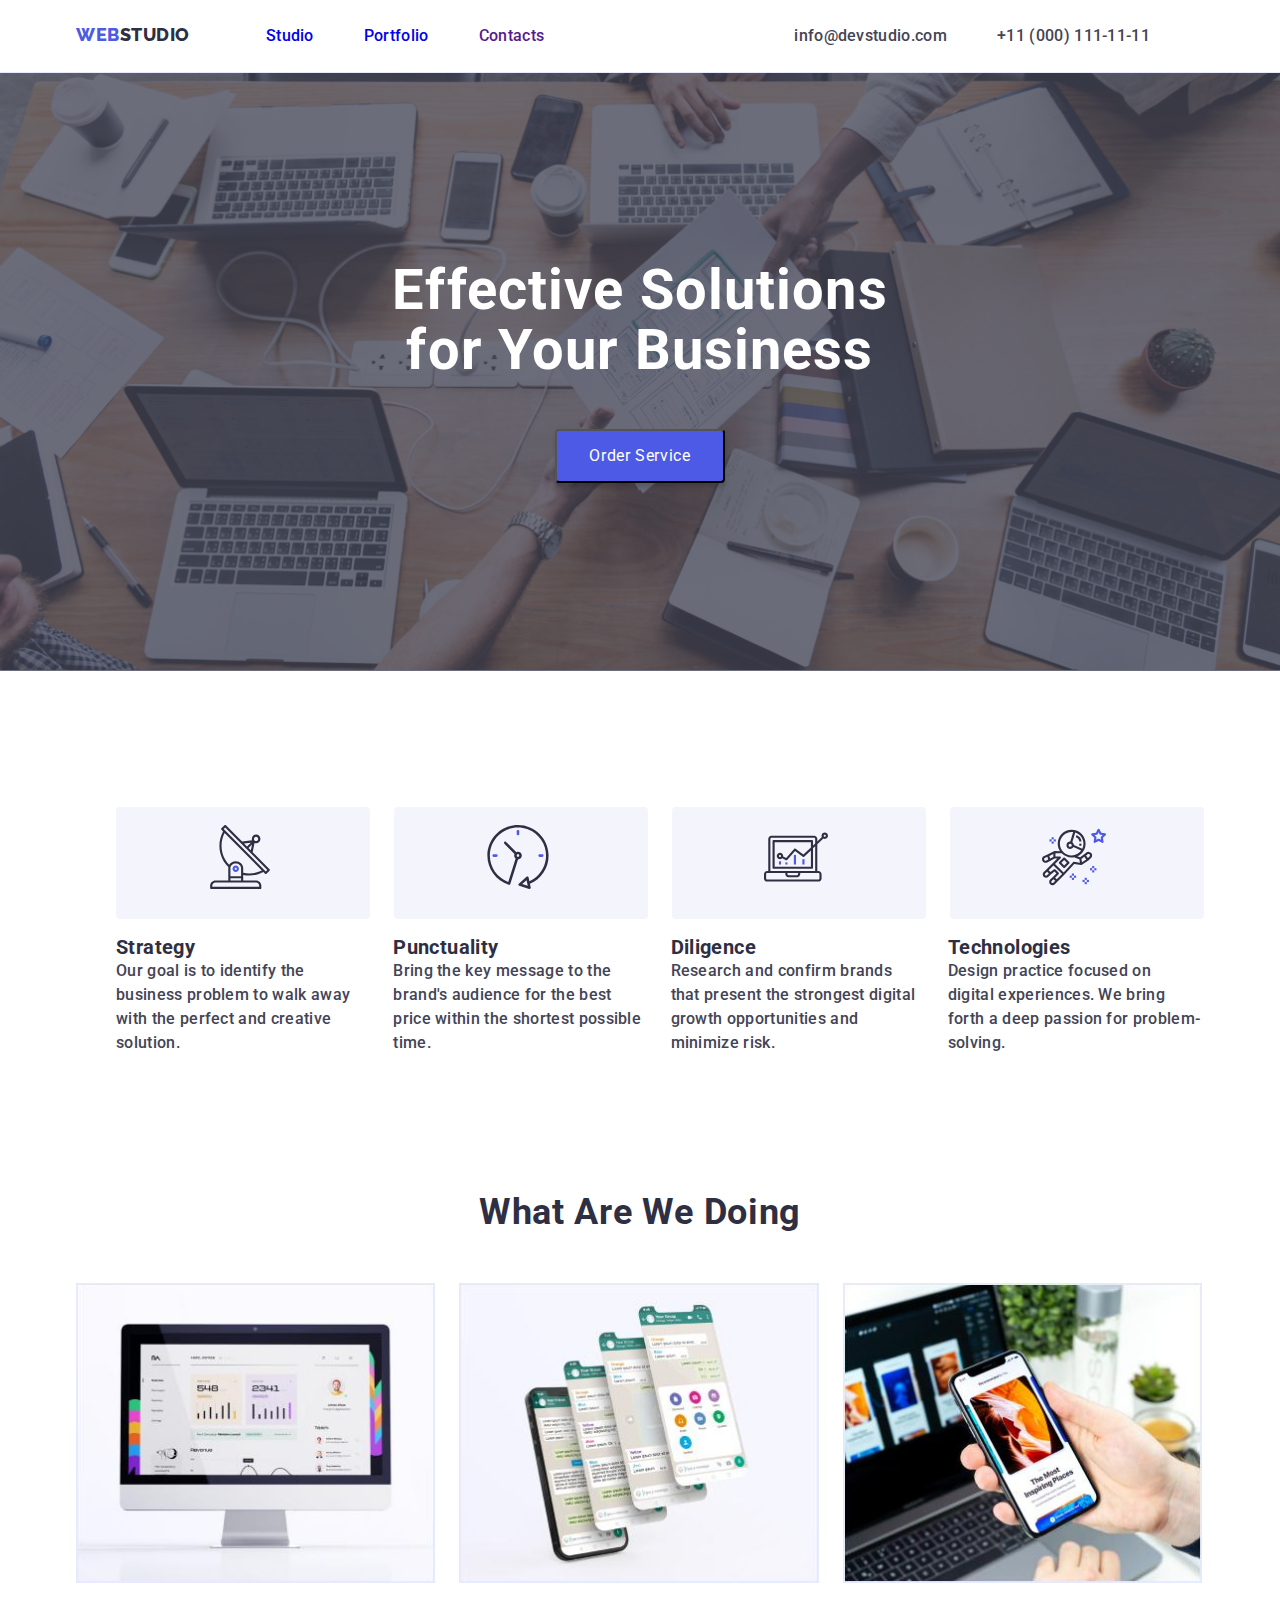
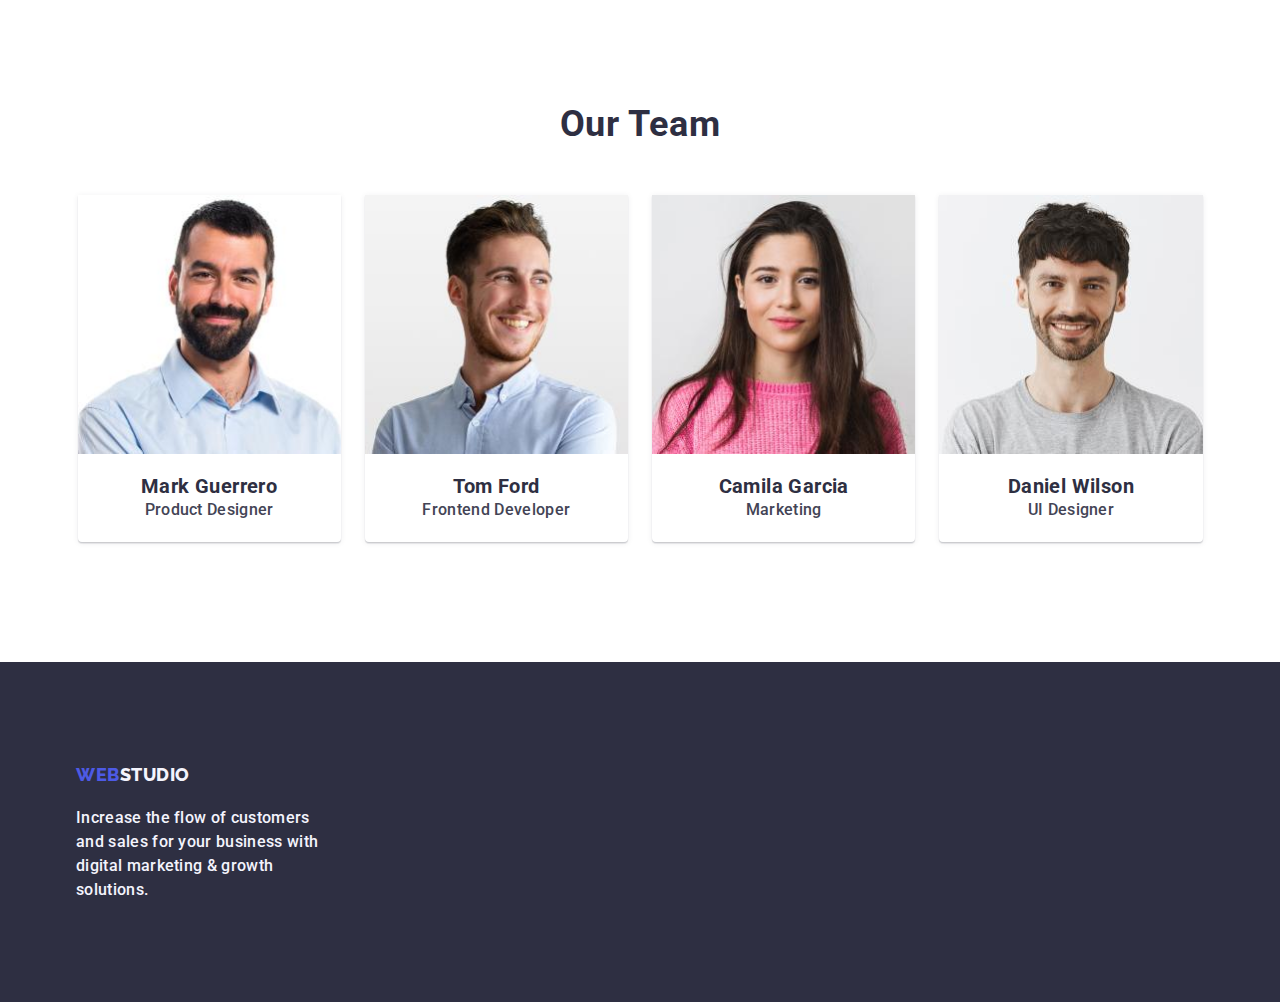
==== index.html @ 86cb626f "initial commit" ====
<!DOCTYPE html>
<html lang="en">
  <head>
    <meta charset="UTF-8">
    <meta name="viewport" content="width=device-width, initial-scale=1.0">
    <title>WebStudio - Effective Solutions for Your Business</title>
    <link rel="preconnect" href="https://fonts.googleapis.com">
    <link rel="preconnect" href="https://fonts.gstatic.com" crossorigin>
    <link href="https://fonts.googleapis.com/css2?family=Raleway:wght@800&family=Roboto:wght@400;500;700;900&display=swap" rel="stylesheet">
    <link rel="stylesheet" href="https://cdnjs.cloudflare.com/ajax/libs/modern-normalize/1.0.0/modern-normalize.min.css" />
    <link rel="stylesheet" href="CSS/style.css">
  </head>

  <!-- HEADER -->
    <header class="page-header">
      <div class="container menu">
        <!-- Navigation Bar -->
        <nav class="navigation">
          <!-- logo -->
          <a class="logo link" href="index.html"><span class="web">WEB</span><span class="studio">STUDIO</span></a>
          <!-- about -->
          <ul class="nav-menu list">
            <li class="item"><a class="link" href="index.html">Studio</a></li>
            <li class="item"><a class="link" href="portfolio.html">Portfolio</a></li>
            <li class="item"><a class="link" href="">Contacts</a></li>
          </ul>
        </nav>
        <!-- How to reach -->
        <ul class="contacts list">
          <li class="item"><a class="link" href="mailto:info@devstudio.com">info@devstudio.com</a></li>
          <li class="item"><a class="link" href="tel:+110001111111">+11 (000) 111-11-11</a></li>
        </ul>
      </div>
    </header>

    <!-- MAIN -->
    <main>
      <!-- Hero section-->
      <section class="hero">
        <div class="container">
            <h1 class="hero-title">Effective Solutions<br>for Your Business</h1>
            <button type="button" class="order-button">Order Service</button>
            </div>
            </div>
      </section> 
      <!-- feature Section -->
      <section class="section">
        <div class="container">
          <h2 class="section-title" hidden>Feature</h2>
            
            <ul class="feature-icon-ul">
              <li class="feature-icon-list list">
                <a class="feature-icon-link link" href="#">
                  <svg class="antenna" width="70px" height="70px">
                    <use href="./images/icons.svg#antenna">
                    </use>
                  </svg>
                </a>
              </li>
              <li class="feature-icon-list list">
                <a class="feature-icon-link link" href="#">
                  <svg class="clock" width="70px" height="70px">
                    <use href="./images/icons.svg#clock"></use>
                  </svg>
                </a>
              </li>
              <li class="feature-icon-list list">
                <a class="feature-icon-link link" href="#">
                  <svg class="diagram" width="70px" height="70px">
                    <use href="./images/icons.svg#diagram">
                    </use>
                  </svg>
                </a>
              </li>
              <li class="feature-icon-list list">
                <a class="feature-icon-link link" href="#">
                  <svg class="astronaut" width="70px" height="70px">
                    <use href="./images/icons.svg#astronaut">
                    </use>
                  </svg>
                </a>
              </li>
            </ul>
          <ul class="feature-ul">
              <li class="feature-list list">
              <h3 class="feature-list-heading">Strategy</h3>
              <p class="feature-list-par">Our goal is to identify the business problem to walk away with the perfect and creative
                solution.</p>
              </li>
            <li class="feature-list list">
              <h3 class="feature-list-heading">Punctuality</h3>
              <p class="feature-list-par">Bring the key message to the brand's audience for the best price within the shortest
                possible time.</p>
            </li>
            <li class="feature-list list">
              <h3 class="feature-list-heading">Diligence</h3>
              <p class="feature-list-par">Research and confirm brands that present the strongest digital growth opportunities and
                minimize risk.</p>
            </li>
            <li class="feature-list list">
              <h3 class="feature-list-heading">Technologies</h3>
              <p class="feature-list-par">Design practice focused on digital experiences. We bring forth a deep passion for
                problem-solving.</p>
            </li>
          </ul>
        </div>
      </section>
      <!-- services Section -->
      <section class="section no-top-pad">
        <div class="container">
          <h2 class="section-title">What are we doing</h2>
          <ul class="services-ul list">
            <li class="services-list">
              <a href="#"><img src="./images/img1.jpg" width=360 alt="Monitor showing statistics"></a>
            </li>
            <li class="services-list">
              <a href="#"><img src="./images/img2.jpg" width=360 alt="Mobile phone showing chat session"></a>
            </li>
            <li class="services-list">
              <a href="#"><img src="./images/img3.jpg" width=360 alt="Mobile phone and laptop showing sync action"></a>
            </li>
          </ul>
        </div>
      </section>
      <!-- Our Team Section -->
      <section class="section key-no-padmarg">
        <div class="container">
          <h2 class="section-title">Our Team</h2>
          <ul class="key-people-ul list">
            <li class="key-people-list"><img src="./images/mark.jpg" width=264 alt="man holding a laptop">
              <div class="key-people-content">
                <h3 class="key-people-names">Mark Guerrero</h3>
                <p class="key-people-roles">Product Designer</p>
            <li class="key-people-list"><img src="./images/tom.jpg" width=264 alt="man smiling sideways">
              <div class="key-people-content">
                <h3 class="key-people-names">Tom Ford</h3>
                <p class="key-people-roles">Frontend Developer</p>
              </div>
            </li>
            <li class="key-people-list"><img src="./images/camila.jpg" width=264 alt="beautiful woman smirking">
              <div class="key-people-content">
                <h3 class="key-people-names">Camila Garcia</h3>
                <p class="key-people-roles">Marketing</p>
              </div>
            </li>
            <li class="key-people-list"><img src="./images/daniel.jpg" width=264 alt="man with beard smiling">
             <div class="key-people-content">
              <h3 class="key-people-names">Daniel Wilson</h3>
              <p class="key-people-roles">UI Designer</p>
             </div>
            </li>
          </ul>
        </div>
      </section>
    </main>

    <!-- FOOTER -->
    <footer class="end">
      <div class="container">
        <!-- logo -->
        <a class="logo-end link" href="index.html"><span class="end-web">WEB</span><span
            class="end-studio">STUDIO</span></a>
        <p class="end-sentence">Increase the flow of customers and sales for your business with digital marketing & growth
          solutions.</p>
      </div>
    </footer>

  </body>
  
</html>
---- CSS/style.css ----
:root {
    --white:#FFF;
    --iris: #4D5AE5;
    --navyblue: #2E2F42;
    --slate: #434455;
    --cloud: #F4F4FD;
    --ocean: #404BBF;
    --dairy:#E7E9FC;
    --grey:rgba(46, 47, 66, 0.70);
}

/* *, *::after, *::before {
    box-sizing: inherit;
} */

body {
    color: var(--navyblue);
    font-family: "Roboto", sans-serif;
    font-size: 16px;
    letter-spacing: .32px;
    line-height: 1.5;
    font-weight: 500; 
    background-color: var(--white);
}

.container {
    width: 1158px;
    padding-left: 15px;
    padding-right: 15px;
    margin: 0 auto;
}

/* studio and portfolio html */
.page-header {
    border-bottom: 1px solid var(--dairy);
}

.menu,
.navigation,
.nav-menu,
.contacts {
    display: flex;
    align-items: center;
}

.nav-menu {
    margin-left: 93px;
    padding-top: 24px;
    padding-bottom: 24px;
}

.nav-menu .item:not(:last-child), .contacts .item:not(:last-child){
    margin-right: 50px;
}

/* class for resetting basic properties of lists (ul) */
.list {
    list-style: none;
    padding-left: 0;
    margin: 0;
}

/* class for resetting basic properties in the positions */
.link {
    text-decoration: none;
}
.logo {
    margin-right: 76px;
}

.web{
    color:var(--iris); 
    font-family: Raleway;
    font-size: 18px;
    font-weight: 800;
    line-height: 1.2; /* 116.667% */
    letter-spacing: 0.54px;
    text-transform: uppercase;
}

.studio{
    color: var(--navyblue);
    font-family: Raleway;
    font-size: 18px;
    font-weight: 800;
    line-height: 1.2; /* 116.667% */
    letter-spacing: 0.54px;
    text-transform: uppercase;
}

.contacts .item:first-child {
    margin-left: 250px;
}

.contacts .link {
    color: var(--slate);
}

.link:hover {
    color: var(--ocean);
}

h1,
h2,
h3,
h4,
h5,
h6, 
p {
    margin: 0;
    padding: 0;
}

.hero {
    background-color: var(--grey, rgba(46, 47, 66, .70));
    display: flex;
    text-align: center;
    justify-content: center;
    padding-top: 188px;
    padding-bottom: 188px;
}

.hero::before{
    content:'';
    position: absolute;
    top: 72px;
    height: 598px;
    width:100%;
    background-color: var(--grey, rgba(46, 47, 66, .70));
    background-image: url(../images/herobackground.png);
    opacity: .7;
    background-size: cover;
    background-position: center;
    background-repeat: no-repeat;
    z-index: -1;
}

.hero-title {
    font-size: 56px;
    font-weight: 700;
    line-height: 1.07; /* 107.143% */
    letter-spacing: 1.12px;
    color: var(--white);
    margin-bottom: 48px ; 
}

.order-button{
    padding: 16px 32px;
    border-radius: 4px;
    background: var(--iris);
    box-shadow: 0px 4px 4px 0px rgba(0, 0, 0, 0.15);
    cursor: pointer;
    color:var(--white);
    letter-spacing: 0.64px;
}

.order-button:hover{
    background: var(--ocean); 
    color:var(--white);
}

.order-button:focus{
    background: var(--ocean); 
    color:var(--white);
}

/* all sections use one section B14 */
.section {
    padding-top: 120px;
    padding-bottom: 120px;
}

.key-no-padmarg {
    padding-top: 0;
    padding-bottom: 0;
}

.no-top-pad {
    padding-top: 0;
}

.feature-icon-ul {
    display: flex;
    column-gap: 24px;
}

.feature-icon-list {
    width: 264px;
    height: 112px;
    background: var(--cloud);
    border-radius: 4px;
    display: flex;
    justify-content: center;
    align-items: center;
}
.feature-ul {
    /* margin-top: 120px; */
    column-gap: 24px;
    display: flex;
    flex-wrap: wrap;
}

.feature-list{
    flex-basis: calc((100% - 75px) /4);
}

.feature-list-heading{
    font-size: 20px;
    line-height: 1.2; /* 120% */
    letter-spacing: 0.4px;
}

.feature-list-par{
    color: var(--slate);
}

.section-title {
    margin-bottom: 50px;
    text-align: center;
    font-size: 36px;
    font-weight: 700;
    line-height: 1.17; /* 111.111% */
    letter-spacing: 0.72px;
    text-transform: capitalize;
}

/* Properties for correct display of images */
img {
    display: block;
    max-width: 100%;
    height: auto;
}

.services-ul{
    display: flex;
    gap: 24px;
}

.services-list{
    border: 1px solid var(--dairy);
    flex-basis: calc((100% - 50px) /3);
}

.key-people-ul{
    justify-content: center;
    display: flex;
    list-style: none;
    gap: 24px;
}


.key-people-list{
    flex-basis: calc((100% - 75px) /4);
    text-align: center ;
    border-radius: 0px 0px 4px 4px;
    background: var(--white);
    box-shadow: 0px 2px 1px 0px rgba(46, 47, 66, 0.08), 0px 1px 1px 0px rgba(46, 47, 66, 0.16), 0px 1px 6px 0px rgba(46, 47, 66, 0.08);
}

.key-people-content {
    padding: 20px 24px;
}
.key-people-names {
    color: var(--navyblue);
    font-size: 20px;
    line-height: 1.2; /* 120% */
    letter-spacing: 0.4px;
}

.key-people-roles {
    color: var(--slate);
}

.key-people-social-list {
    background-color: #2E2F42;
}
/* studio and portfolio html */
.end {
    background: var(--navyblue);
    align-items: center;
    padding-top: 102px;
    padding-bottom: 100px;
    margin-top: 120px;
}

.end-web {
    font-family: "Raleway";
    font-size: 18px;
    font-weight: 800;
    line-height: 1.16; /* 116.667% */
    letter-spacing: 0.54px;
    text-transform: uppercase;
    color: var(--iris);
}

.end-studio {
    font-family: "Raleway";
    font-size: 18px;
    font-weight: 800;
    line-height: 1.16; /* 116.667% */
    letter-spacing: 0.54px;
    text-transform: uppercase;
    color: var(--cloud);
}

.end-sentence{
    color: var(--cloud);
    width: 264px;
    margin-top: 18px;
}

/* portfolio html */
.filters{
    margin-top: 96px;
    margin-bottom: 72px;
}

.filter-ul{
    display: flex;
    justify-content:center;
    gap: 24px;

}

.filter-button{
    padding: 12px 24px;
    justify-content: center;
    align-items: center;
    border-radius: 4px;
    border: 1px solid var(--dairy);
    background: var(--cloud);
    color:var(--iris);
    text-align: center;
    letter-spacing: 0.64px;
    cursor: pointer;
} 

.filter-button:hover{
    color:var(--white);
    border-radius: 4px;
    background: var(--ocean);
    box-shadow: 0px 2px 2px 0px rgba(0, 0, 0, 0.12), 0px 2px 1px 0px rgba(0, 0, 0, 0.08), 0px 3px 1px 0px rgba(0, 0, 0, 0.10);
}

.filter-button:focus{
    color: var(--white);
    border-radius: 4px;
    background: var(--ocean, var(--ocean));
    box-shadow: 0px 2px 2px 0px rgba(0, 0, 0, 0.12), 0px 2px 1px 0px rgba(0, 0, 0, 0.08), 0px 3px 1px 0px rgba(0, 0, 0, 0.10);
}

.project-cards-ul {
    display: flex;
    flex-wrap: wrap;
    column-gap: 24px; 

}

.project-cards-list {
    flex-basis: calc((100% - 75px) / 3);
    border: 1px solid var(--cornflower, var(--dairy));
    background: var(--white, var(--white));
    margin-bottom: 48px;
}

.project-cards-desc{
    padding: 32px 16px;
}

.project-cards-heading{
    color: var(--navyblue);
    font-size: 20px;
    line-height: 1.2; /* 120% */
    letter-spacing: 0.4px;
    margin-bottom: 8px;
}

.project-cards-types{
    color: var(--slate);
    font-weight: 400;
}
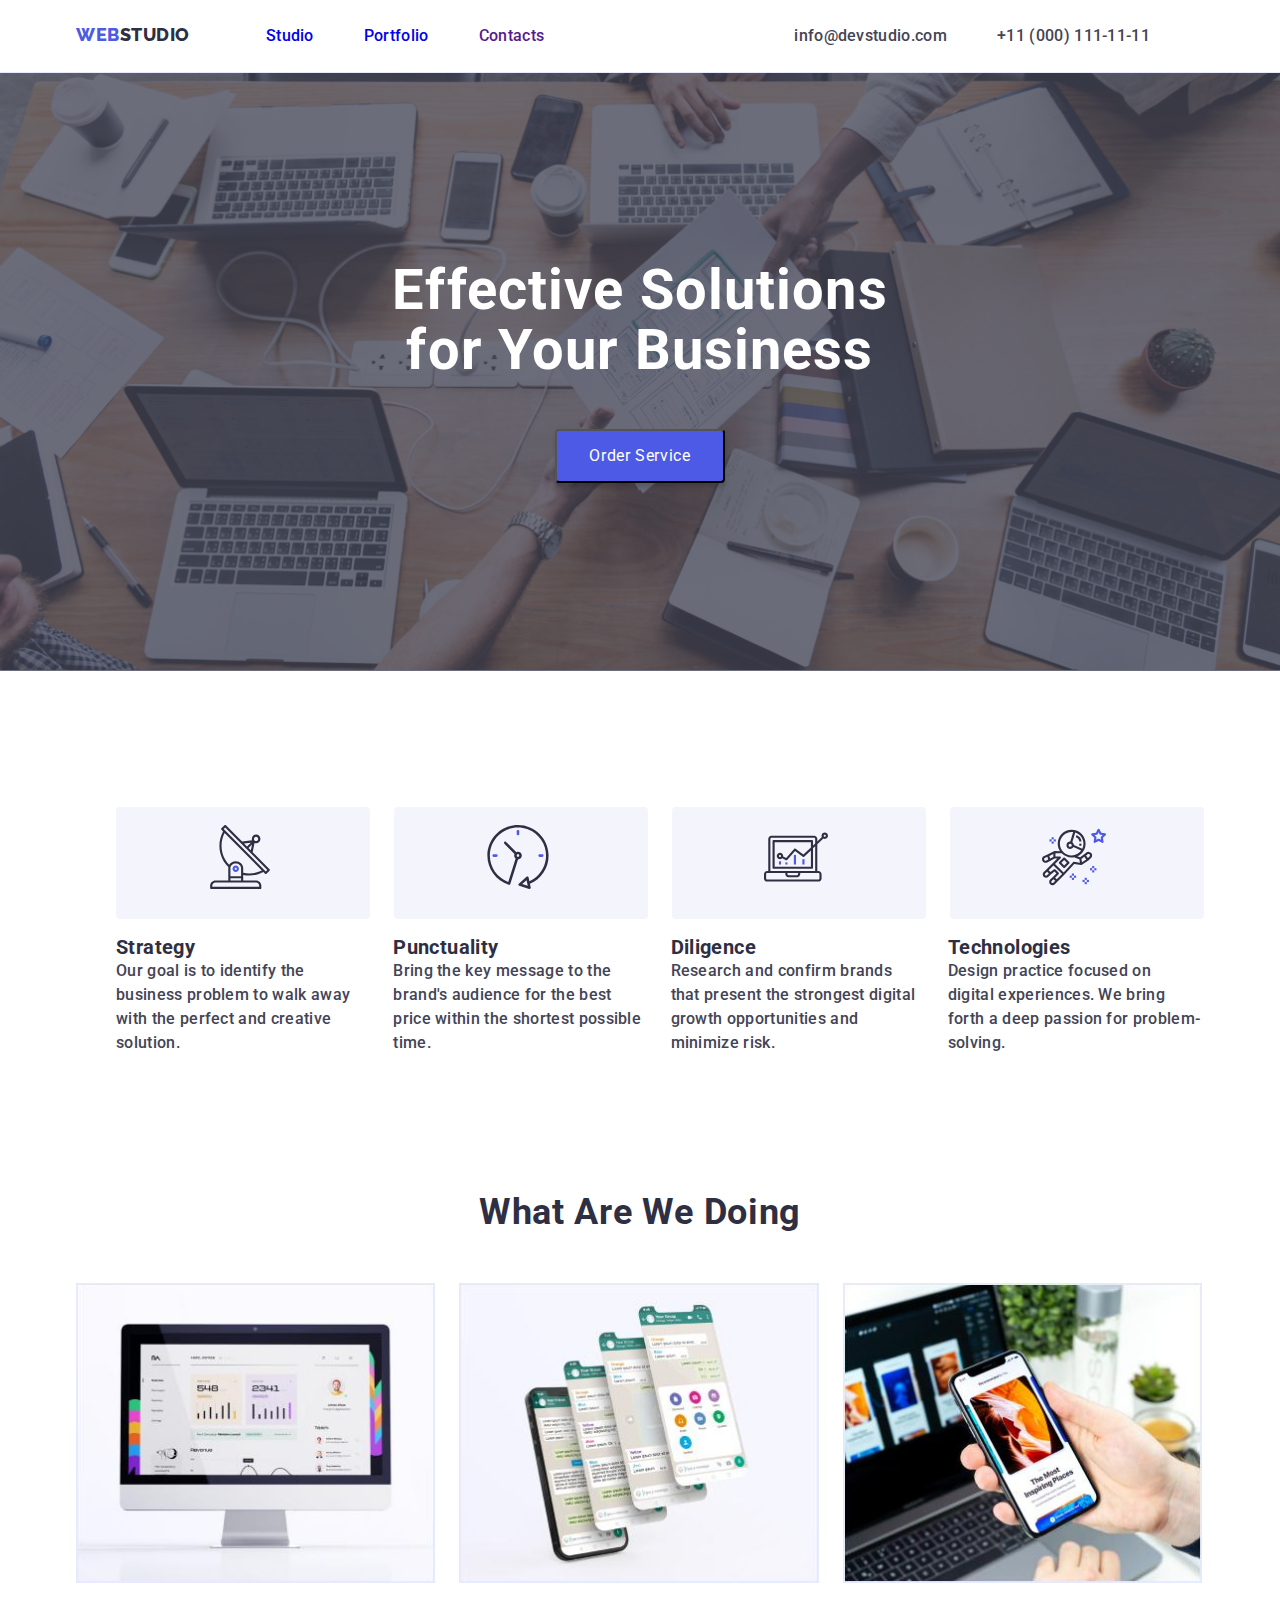
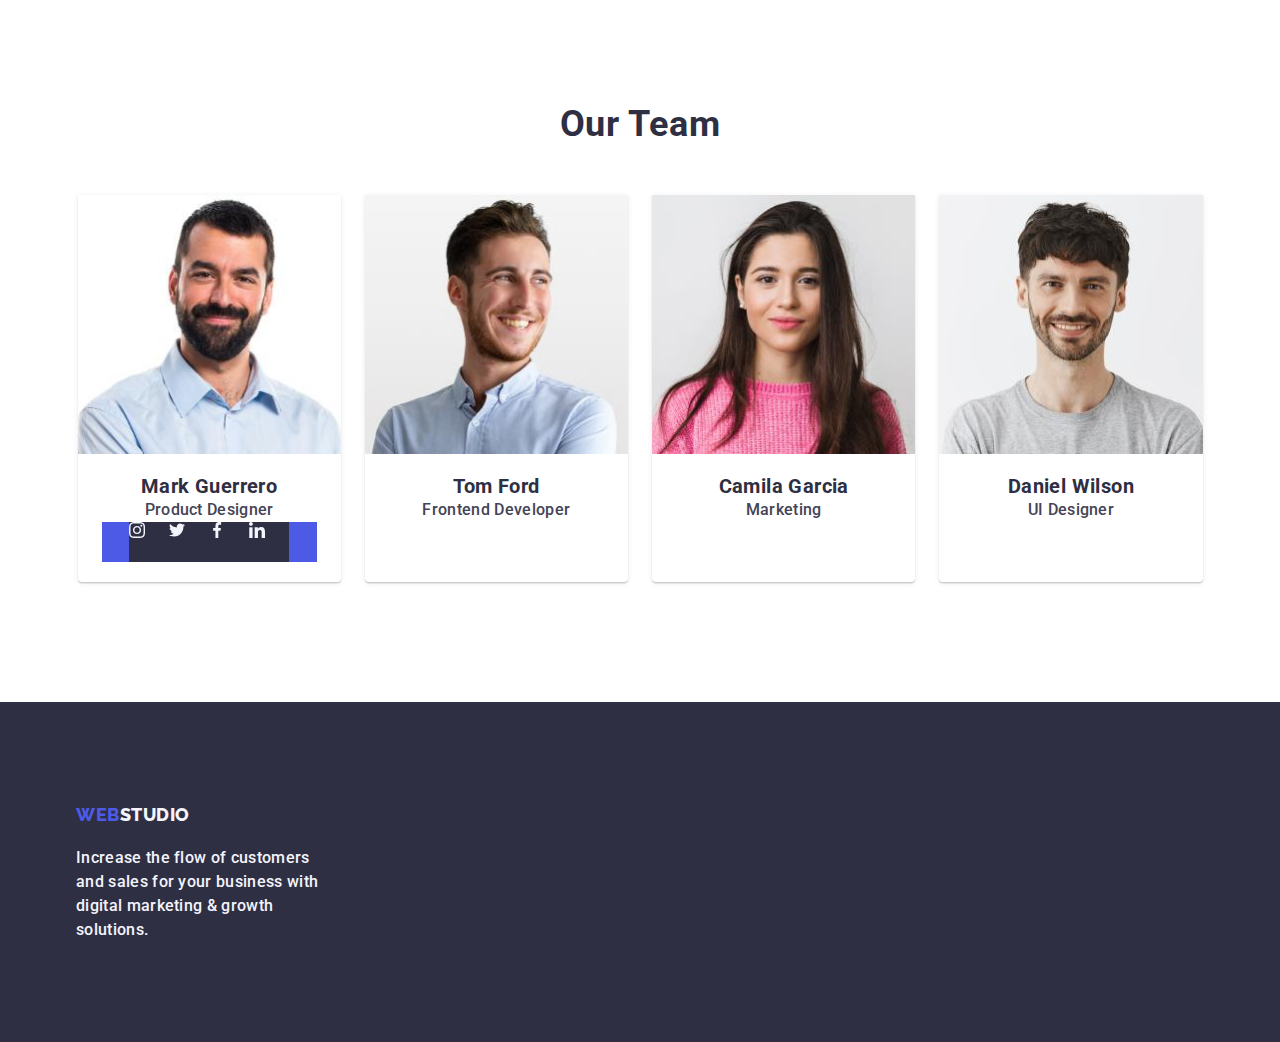
==== commit 68922c95: "for sending to Gian" ====
--- a/index.html
+++ b/index.html
@@ -47,7 +47,6 @@
       <section class="section">
         <div class="container">
           <h2 class="section-title" hidden>Feature</h2>
-            
             <ul class="feature-icon-ul">
               <li class="feature-icon-list list">
                 <a class="feature-icon-link link" href="#">
@@ -131,6 +130,42 @@
               <div class="key-people-content">
                 <h3 class="key-people-names">Mark Guerrero</h3>
                 <p class="key-people-roles">Product Designer</p>
+                <ul class="key-social-icons-ul list">
+                  <li class="key-social-icons-list list">
+                    <a href="#" class="key-social-link link">
+                      <svg class="key-instagram" width="40px" height="40px">
+                        <use href="./images/icons.svg#instagram">
+                        </use>
+                      </svg>
+                    </a>
+                  </li>
+                  <li class="key-social-icons-list list">
+                    <a href="#" class="key-social-link link">
+                      <svg class="key-twitter" width="40px" height="40px">
+                        <use href="./images/icons.svg#twitter">
+                        </use>
+                      </svg>
+                    </a>
+                  </li>
+                  <li class="key-social-icons-list list">
+                    <a href="#" class="key-social-link link">
+                      <svg class="key-facebook" width="40px" height="40px">
+                        <use href="./images/icons.svg#facebook">
+                        </use>
+                      </svg>
+                    </a>
+                  </li>
+                  <li class="key-social-icons-list list">
+                    <a href="#" class="key-social-link link">
+                      <svg class="key-facebook" width="40px" height="40px">
+                        <use href="./images/icons.svg#linkedin">
+                        </use>
+                      </svg>
+                    </a>
+                  </li>
+                </ul>
+                </div>
+                </li>
             <li class="key-people-list"><img src="./images/tom.jpg" width=264 alt="man smiling sideways">
               <div class="key-people-content">
                 <h3 class="key-people-names">Tom Ford</h3>
--- a/CSS/style.css
+++ b/CSS/style.css
@@ -274,6 +274,23 @@
 .key-people-social-list {
     background-color: #2E2F42;
 }
+
+.key-social-icons-ul {
+    background-color: var(--iris);
+    display: flex;
+    vertical-align: center;
+    justify-content: center;
+}
+
+.key-social-icons-list {
+    background-color: #2E2F42;
+}
+
+.key-social-link {
+    display: flex;
+    align-items: center;
+    justify-content: center;
+}
 /* studio and portfolio html */
 .end {
     background: var(--navyblue);
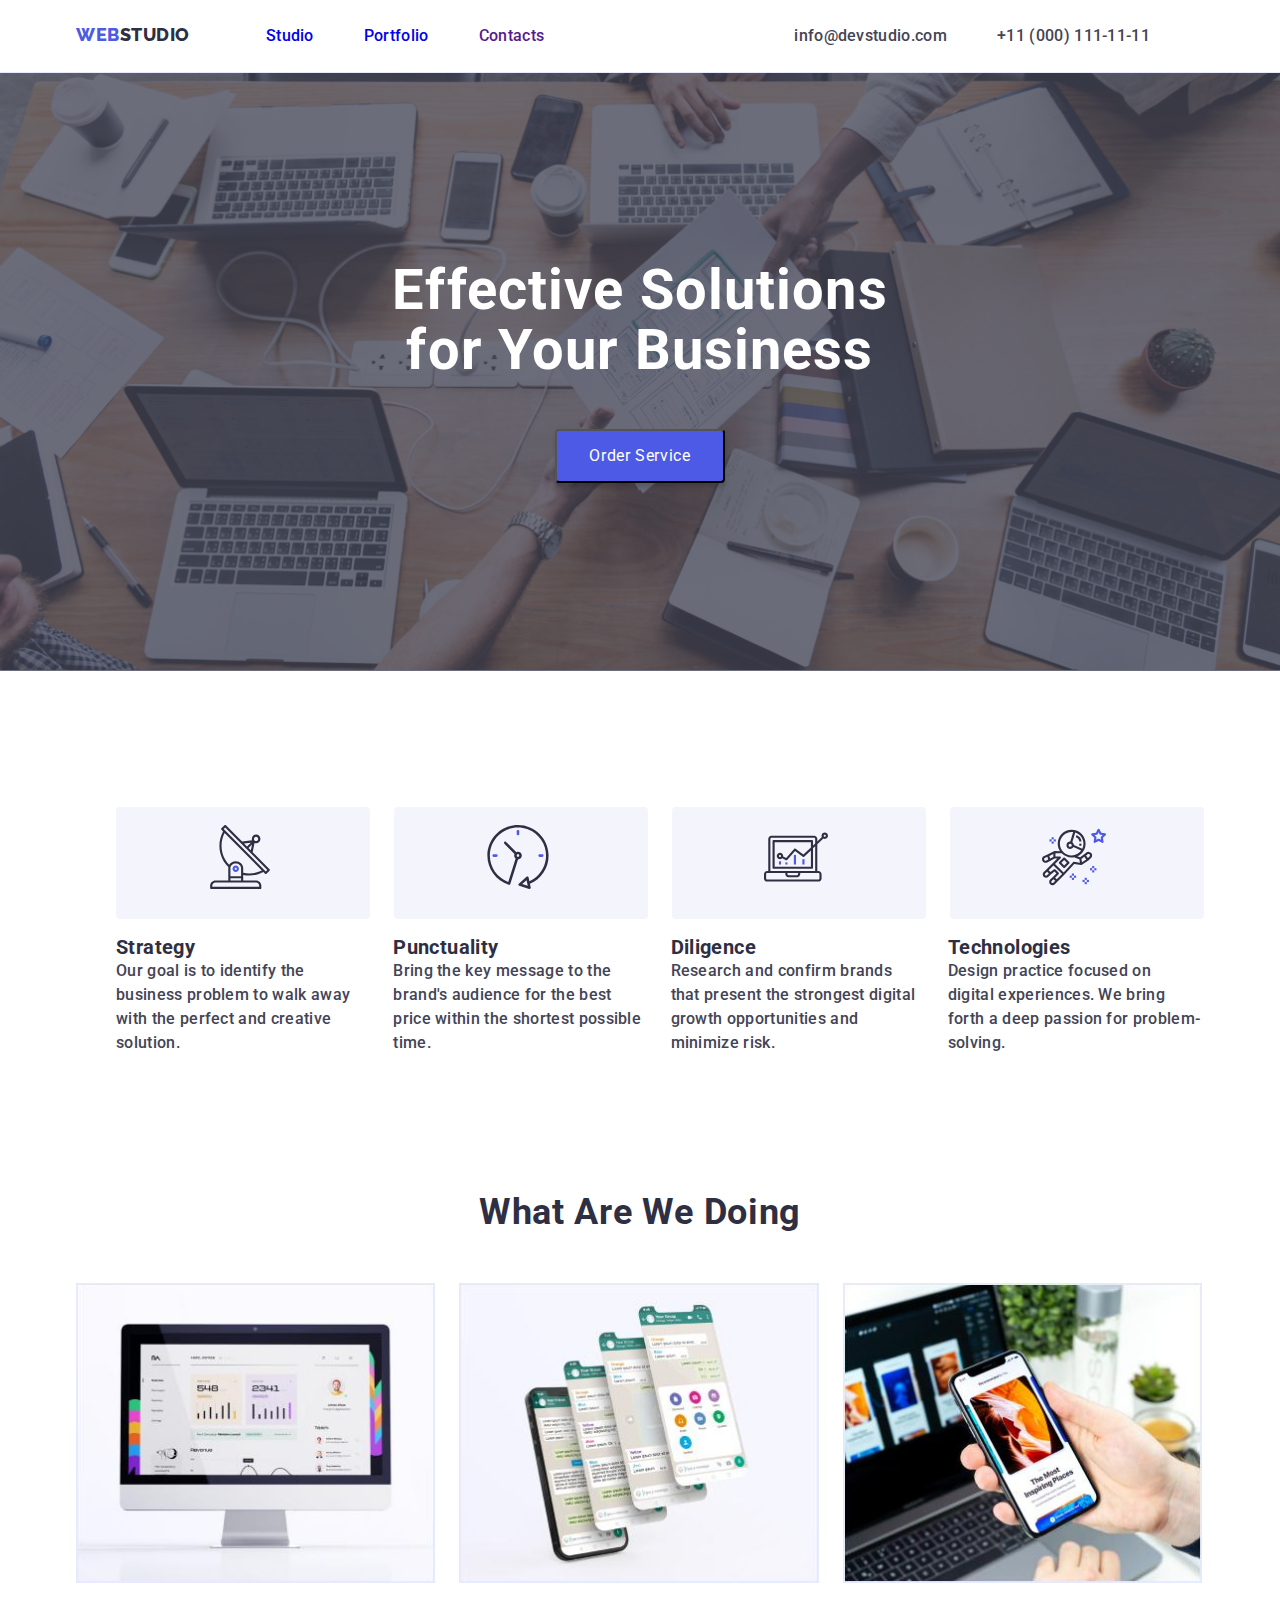
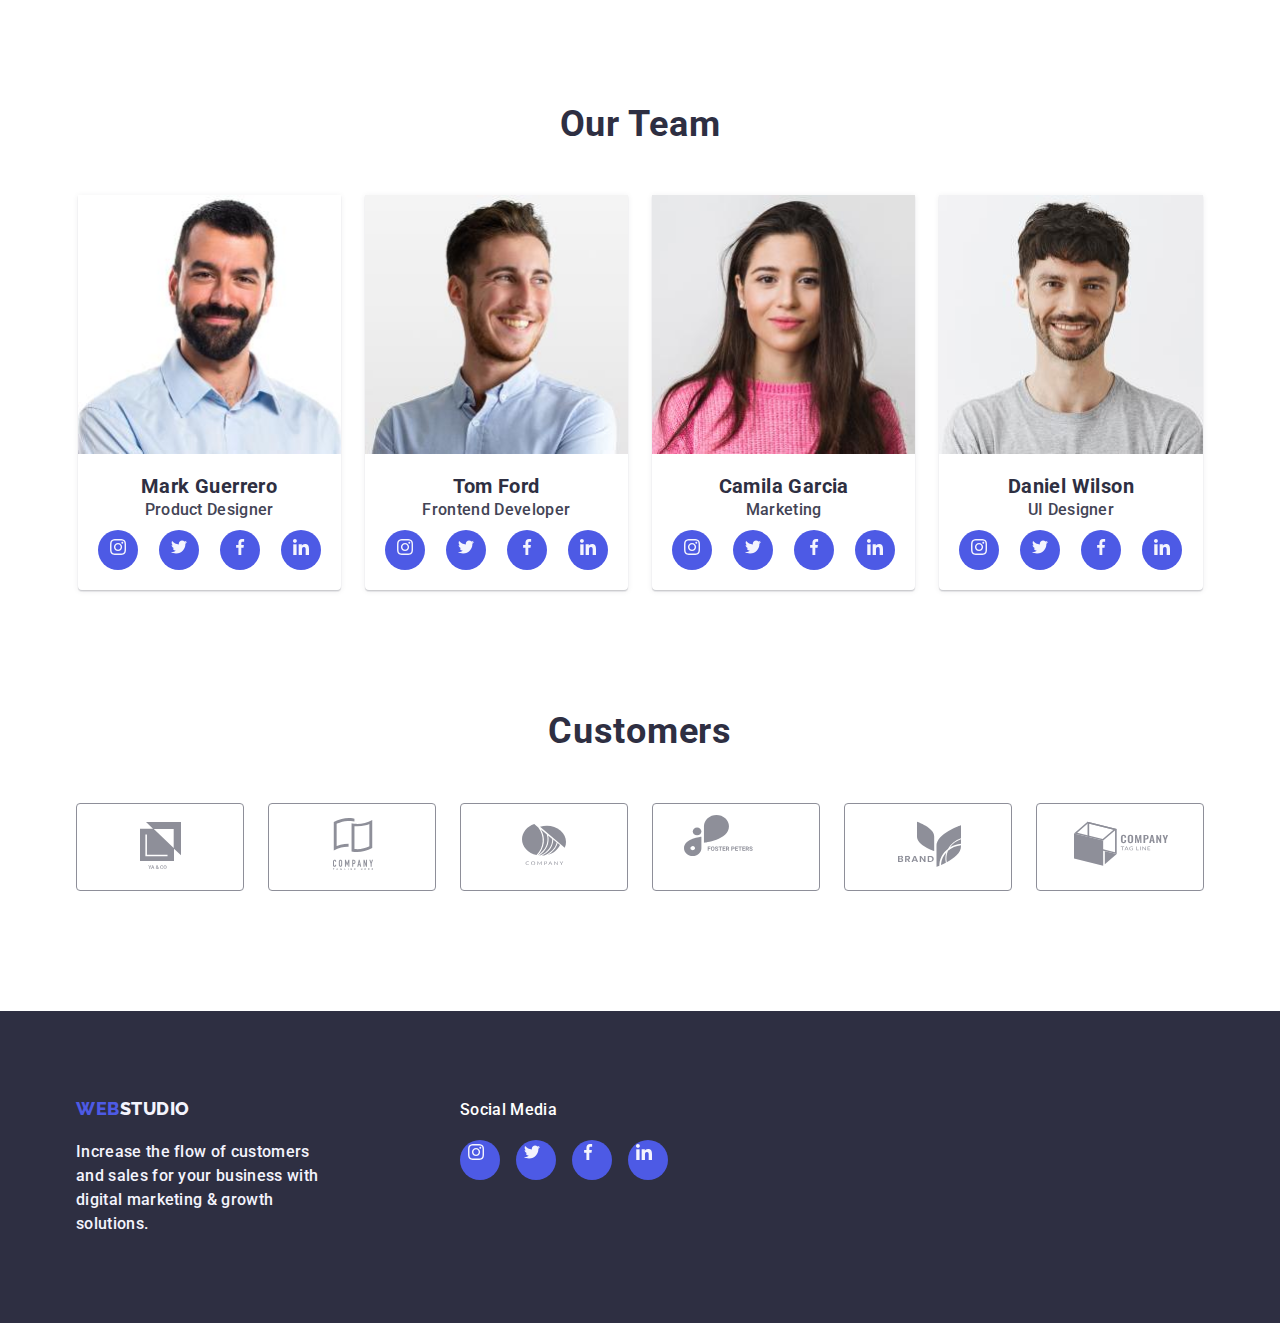
==== commit 60f68b67: "submit to mentor" ====
--- a/index.html
+++ b/index.html
@@ -20,9 +20,9 @@
           <a class="logo link" href="index.html"><span class="web">WEB</span><span class="studio">STUDIO</span></a>
           <!-- about -->
           <ul class="nav-menu list">
-            <li class="item"><a class="link" href="index.html">Studio</a></li>
-            <li class="item"><a class="link" href="portfolio.html">Portfolio</a></li>
-            <li class="item"><a class="link" href="">Contacts</a></li>
+            <li class="item"><a class="link nav-menu-link" href="index.html">Studio</a></li>
+            <li class="item"><a class="link nav-menu-link" href="portfolio.html">Portfolio</a></li>
+            <li class="item"><a class="link nav-menu-link" href="">Contacts</a></li>
           </ul>
         </nav>
         <!-- How to reach -->
@@ -132,32 +132,32 @@
                 <p class="key-people-roles">Product Designer</p>
                 <ul class="key-social-icons-ul list">
                   <li class="key-social-icons-list list">
-                    <a href="#" class="key-social-link link">
-                      <svg class="key-instagram" width="40px" height="40px">
+                    <a href="#" class="key-social-link">
+                      <svg class="key-instagram" width="16px" height="16px">
                         <use href="./images/icons.svg#instagram">
                         </use>
                       </svg>
                     </a>
                   </li>
                   <li class="key-social-icons-list list">
-                    <a href="#" class="key-social-link link">
-                      <svg class="key-twitter" width="40px" height="40px">
+                    <a href="#" class="key-social-link">
+                      <svg class="key-twitter" width="16px" height="16px">
                         <use href="./images/icons.svg#twitter">
                         </use>
                       </svg>
                     </a>
                   </li>
                   <li class="key-social-icons-list list">
-                    <a href="#" class="key-social-link link">
-                      <svg class="key-facebook" width="40px" height="40px">
+                    <a href="#" class="key-social-link">
+                      <svg class="key-facebook" width="16px" height="16px">
                         <use href="./images/icons.svg#facebook">
                         </use>
                       </svg>
                     </a>
                   </li>
                   <li class="key-social-icons-list list">
-                    <a href="#" class="key-social-link link">
-                      <svg class="key-facebook" width="40px" height="40px">
+                    <a href="#" class="key-social-link">
+                      <svg class="key-facebook" width="16px" height="16px">
                         <use href="./images/icons.svg#linkedin">
                         </use>
                       </svg>
@@ -170,33 +170,229 @@
               <div class="key-people-content">
                 <h3 class="key-people-names">Tom Ford</h3>
                 <p class="key-people-roles">Frontend Developer</p>
-              </div>
+                <ul class="key-social-icons-ul list">
+                  <li class="key-social-icons-list list">
+                    <a href="#" class="key-social-link">
+                      <svg class="key-instagram" width="16px" height="16px">
+                        <use href="./images/icons.svg#instagram">
+                        </use>
+                      </svg>
+                    </a>
+                  </li>
+                  <li class="key-social-icons-list list">
+                    <a href="#" class="key-social-link">
+                      <svg class="key-twitter" width="16px" height="16px">
+                        <use href="./images/icons.svg#twitter">
+                        </use>
+                      </svg>
+                    </a>
+                  </li>
+                  <li class="key-social-icons-list list">
+                    <a href="#" class="key-social-link">
+                      <svg class="key-facebook" width="16px" height="16px">
+                        <use href="./images/icons.svg#facebook">
+                        </use>
+                      </svg>
+                    </a>
+                  </li>
+                  <li class="key-social-icons-list list">
+                    <a href="#" class="key-social-link">
+                      <svg class="key-facebook" width="16px" height="16px">
+                        <use href="./images/icons.svg#linkedin">
+                        </use>
+                      </svg>
+                    </a>
+                  </li>
+                </ul>
+                </div>
+                </li>
             </li>
             <li class="key-people-list"><img src="./images/camila.jpg" width=264 alt="beautiful woman smirking">
               <div class="key-people-content">
                 <h3 class="key-people-names">Camila Garcia</h3>
                 <p class="key-people-roles">Marketing</p>
+                <ul class="key-social-icons-ul list">
+                  <li class="key-social-icons-list list">
+                    <a href="#" class="key-social-link">
+                      <svg class="key-instagram" width="16px" height="16px">
+                        <use href="./images/icons.svg#instagram">
+                        </use>
+                      </svg>
+                    </a>
+                  </li>
+                  <li class="key-social-icons-list list">
+                    <a href="#" class="key-social-link">
+                      <svg class="key-twitter" width="16px" height="16px">
+                        <use href="./images/icons.svg#twitter">
+                        </use>
+                      </svg>
+                    </a>
+                  </li>
+                  <li class="key-social-icons-list list">
+                    <a href="#" class="key-social-link">
+                      <svg class="key-facebook" width="16px" height="16px">
+                        <use href="./images/icons.svg#facebook">
+                        </use>
+                      </svg>
+                    </a>
+                  </li>
+                  <li class="key-social-icons-list list">
+                    <a href="#" class="key-social-link">
+                      <svg class="key-facebook" width="16px" height="16px">
+                        <use href="./images/icons.svg#linkedin">
+                        </use>
+                      </svg>
+                    </a>
+                  </li>
+                </ul>
               </div>
             </li>
             <li class="key-people-list"><img src="./images/daniel.jpg" width=264 alt="man with beard smiling">
              <div class="key-people-content">
               <h3 class="key-people-names">Daniel Wilson</h3>
               <p class="key-people-roles">UI Designer</p>
+              <ul class="key-social-icons-ul list">
+                <li class="key-social-icons-list list">
+                  <a href="#" class="key-social-link">
+                    <svg class="key-instagram" width="16px" height="16px">
+                      <use href="./images/icons.svg#instagram">
+                      </use>
+                    </svg>
+                  </a>
+                </li>
+                <li class="key-social-icons-list list">
+                  <a href="#" class="key-social-link">
+                    <svg class="key-twitter" width="16px" height="16px">
+                      <use href="./images/icons.svg#twitter">
+                      </use>
+                    </svg>
+                  </a>
+                </li>
+                <li class="key-social-icons-list list">
+                  <a href="#" class="key-social-link">
+                    <svg class="key-facebook" width="16px" height="16px">
+                      <use href="./images/icons.svg#facebook">
+                      </use>
+                    </svg>
+                  </a>
+                </li>
+                <li class="key-social-icons-list list">
+                  <a href="#" class="key-social-link">
+                    <svg class="key-facebook" width="16px" height="16px">
+                      <use href="./images/icons.svg#linkedin">
+                      </use>
+                    </svg>
+                  </a>
+                </li>
+              </ul>
              </div>
             </li>
+            </ul>
           </ul>
         </div>
+      </section>
+      <section class="section cus-no-pad customers">
+          <div class="container">
+            <h2 class="section-title">Customers</h2>
+            <ul class="customer-icons-ul list">
+              <li class="customer-icons-list list">
+                <a class="customer-icons-link link" href="#">
+                  <svg class="Logo1 cus-svg" width="104px" height="56px">
+                    <use href="./images/icons.svg#Logo1">
+                    </use>
+                  </svg>
+                </a>
+              </li>
+              <li class="customer-icons-list list">
+                <a class="customer-icons-link link" href="#">
+                  <svg class="Logo2 cus-svg" width="104px" height="56px">
+                    <use href="./images/icons.svg#Logo2">
+                    </use>
+                  </svg>
+                </a>
+              </li><li class="customer-icons-list list">
+                <a class="customer-icons-link link" href="#">
+                  <svg class="Logo3 cus-svg" width="104px" height="56px">
+                    <use href="./images/icons.svg#Logo3">
+                    </use>
+                  </svg>
+                </a>
+              </li><li class="customer-icons-list list">
+                <a class="customer-icons-link link" href="#">
+                  <svg class="logo4 cus-svg" width="104px" height="56px">
+                    <use  href="./images/icons.svg#logo4">
+                    </use>
+                  </svg>
+                </a>
+              </li><li class="customer-icons-list list">
+                <a class="customer-icons-link link" href="#">
+                  <svg class="Logo5 cus-svg" width="104px" height="56px">
+                    <use href="./images/icons.svg#Logo5">
+                    </use>
+                  </svg>
+                </a>
+              </li>
+              </li>
+              <li class="customer-icons-list list">
+                <a class="customer-icons-link link" href="#">
+                  <svg class="Logo6 cus-svg" width="104px" height="56px">
+                    <use href="./images/icons.svg#Logo6">
+                    </use>
+                  </svg>
+                </a>
+              </li>
       </section>
     </main>
 
     <!-- FOOTER -->
-    <footer class="end">
+    <footer>
       <div class="container">
-        <!-- logo -->
-        <a class="logo-end link" href="index.html"><span class="end-web">WEB</span><span
-            class="end-studio">STUDIO</span></a>
-        <p class="end-sentence">Increase the flow of customers and sales for your business with digital marketing & growth
-          solutions.</p>
+         <div class="end">
+           <div class="logo-end">
+             <!-- logo -->
+             <a class="logo-end link" href="index.html"><span class="end-web">WEB</span><span
+                 class="end-studio">STUDIO</span></a>
+             <p class="end-sentence">Increase the flow of customers and sales for your business with digital marketing & growth
+               solutions.</p>
+           </div>
+            <div class="end-icons">
+              <p class="end-header">Social Media</p>
+              <ul class="end-icons-ul list">
+                <li class="end-icons-list list">
+                  <a href="#" class="end-social-link">
+                    <svg class="end-svg-icons" width="24px" height="24px">
+                      <use href="./images/icons.svg#instagram">
+                      </use>
+                    </svg>
+                  </a>
+                </li>
+                <li class="end-icons-list list">
+                  <a href="#" class="end-social-link" link>
+                    <svg class="end-svg-icons" width="24px" height="24px">
+                      <use href="./images/icons.svg#twitter">
+                      </use>
+                    </svg>
+                  </a>
+                </li>
+                <li class="end-icons-list list">
+                  <a href="#" class="end-social-link">
+                    <svg class="end-svg-icons" width="24px" height="24px" >
+                      <use href="./images/icons.svg#facebook">
+                      </use>
+                    </svg>
+                  </a>
+                </li>
+                <li class="end-icons-list list">
+                  <a href="#" class="end-social-link">
+                    <svg class="end-svg-icons" width=24px height="24px">
+                      <use href="./images/icons.svg#linkedin">
+                      </use>
+                    </svg>
+                  </a>
+                </li>
+              </ul>
+            </div>
+         </div>
       </div>
     </footer>
 
--- a/CSS/style.css
+++ b/CSS/style.css
@@ -7,6 +7,8 @@
     --ocean: #404BBF;
     --dairy:#E7E9FC;
     --grey:rgba(46, 47, 66, 0.70);
+    --lightslate:#8E8F99;
+    --green:#31D0AA;
 }
 
 /* *, *::after, *::before {
@@ -64,6 +66,7 @@
 .link {
     text-decoration: none;
 }
+
 .logo {
     margin-right: 76px;
 }
@@ -100,6 +103,9 @@
     color: var(--ocean);
 }
 
+.nav-menu-link:active {
+    color: var(--ocean);
+}
 h1,
 h2,
 h3,
@@ -258,7 +264,7 @@
 }
 
 .key-people-content {
-    padding: 20px 24px;
+    padding: 20px;
 }
 .key-people-names {
     color: var(--navyblue);
@@ -271,33 +277,99 @@
     color: var(--slate);
 }
 
-.key-people-social-list {
-    background-color: #2E2F42;
-}
-
 .key-social-icons-ul {
+    margin-top: 8px;
+    display: flex;
+    align-items: center;
+    justify-content:space-between;
+}
+
+.key-social-icons-list  {
     background-color: var(--iris);
     display: flex;
-    vertical-align: center;
-    justify-content: center;
-}
-
-.key-social-icons-list {
-    background-color: #2E2F42;
-}
-
-.key-social-link {
-    display: flex;
-    align-items: center;
-    justify-content: center;
+    align-items: center;
+    justify-content: center;
+    width: 40px;
+    height: 40px;
+    border-radius: 20px;
+}
+
+
+.key-social-icons-list:hover {
+    background-color: var(--ocean);
+}
+
+.key-social-icons-list:focus {
+    background-color: var(--ocean);
+}
+
+.key-social-icons-list:active {
+    background-color: var(--ocean);
+}
+
+
+.customers {
+    margin-bottom: 120px;
+}
+.customer-icons-ul {
+    margin-left: 0;
+    display: flex;
+    align-items: center;
+    justify-content:center;
+    column-gap: 24px;
+}
+
+.customer-icons-list {
+    flex-basis: calc((100% - 75px) / 3);
+    border-radius: 4px;
+    border: 1px solid var(--lightslate);
+    display: flex;
+    align-items: center;
+    justify-content: center;
+    width: 168px;
+    height: 88px;
+}
+
+.customer-icons-list:hover {
+    border: 1px solid var(--ocean);
+    fill: var(--ocean);
+}
+
+.customer-icons-list:focus {
+    border: 1px solid var(--ocean);
+    fill: var(--ocean);
+}
+
+.customer-icons-list:active {
+    border: 1px solid var(--ocean);
+    fill: var(--ocean);
+}
+
+.cus-svg {
+    fill: var(--lightslate);
+}
+
+.cus-svg:hover {
+    fill:var(--ocean);
+}
+
+.cus-svg:active {
+    fill: var(--ocean);
+}
+.cus-no-pad {
+    padding-bottom: 0;
 }
 /* studio and portfolio html */
+footer {
+    background: var(--navyblue);
+    height: 312px;
+    display: flex;
+    align-items: center;
+}
+
 .end {
-    background: var(--navyblue);
-    align-items: center;
-    padding-top: 102px;
-    padding-bottom: 100px;
-    margin-top: 120px;
+    display: flex;
+    align-items: flex-start;
 }
 
 .end-web {
@@ -320,10 +392,53 @@
     color: var(--cloud);
 }
 
-.end-sentence{
+.end-sentence {
+    margin-top: 18px;
     color: var(--cloud);
     width: 264px;
-    margin-top: 18px;
+}
+
+.end-header {
+    font-family: Roboto;
+    font-weight: 500;
+    color:var(--white);
+}
+
+.end-icons {
+    margin-left: 120px;
+}
+
+.end-header {
+    margin-bottom: 18px;
+}
+.end-icons-ul {
+    display: flex;
+    align-items: center;
+    column-gap: 16px;
+
+}
+
+.end-icons-list {
+    background-color: var(--iris);
+    display: flex;
+    align-items: center;
+    justify-content: center;
+    width: 40px;
+    height: 40px;
+    border-radius: 20px;
+}
+
+.end-icons-list:hover {
+    background-color: var(--green);
+    
+}
+
+.end-icons-list:focus {
+    background-color: var(--green);
+}
+
+.end-icons-list:focus {
+    background-color: var(--green);
 }
 
 /* portfolio html */
@@ -336,7 +451,6 @@
     display: flex;
     justify-content:center;
     gap: 24px;
-
 }
 
 .filter-button{
@@ -350,7 +464,7 @@
     text-align: center;
     letter-spacing: 0.64px;
     cursor: pointer;
-} 
+}
 
 .filter-button:hover{
     color:var(--white);
@@ -362,7 +476,7 @@
 .filter-button:focus{
     color: var(--white);
     border-radius: 4px;
-    background: var(--ocean, var(--ocean));
+    background: var(--ocean);
     box-shadow: 0px 2px 2px 0px rgba(0, 0, 0, 0.12), 0px 2px 1px 0px rgba(0, 0, 0, 0.08), 0px 3px 1px 0px rgba(0, 0, 0, 0.10);
 }
 
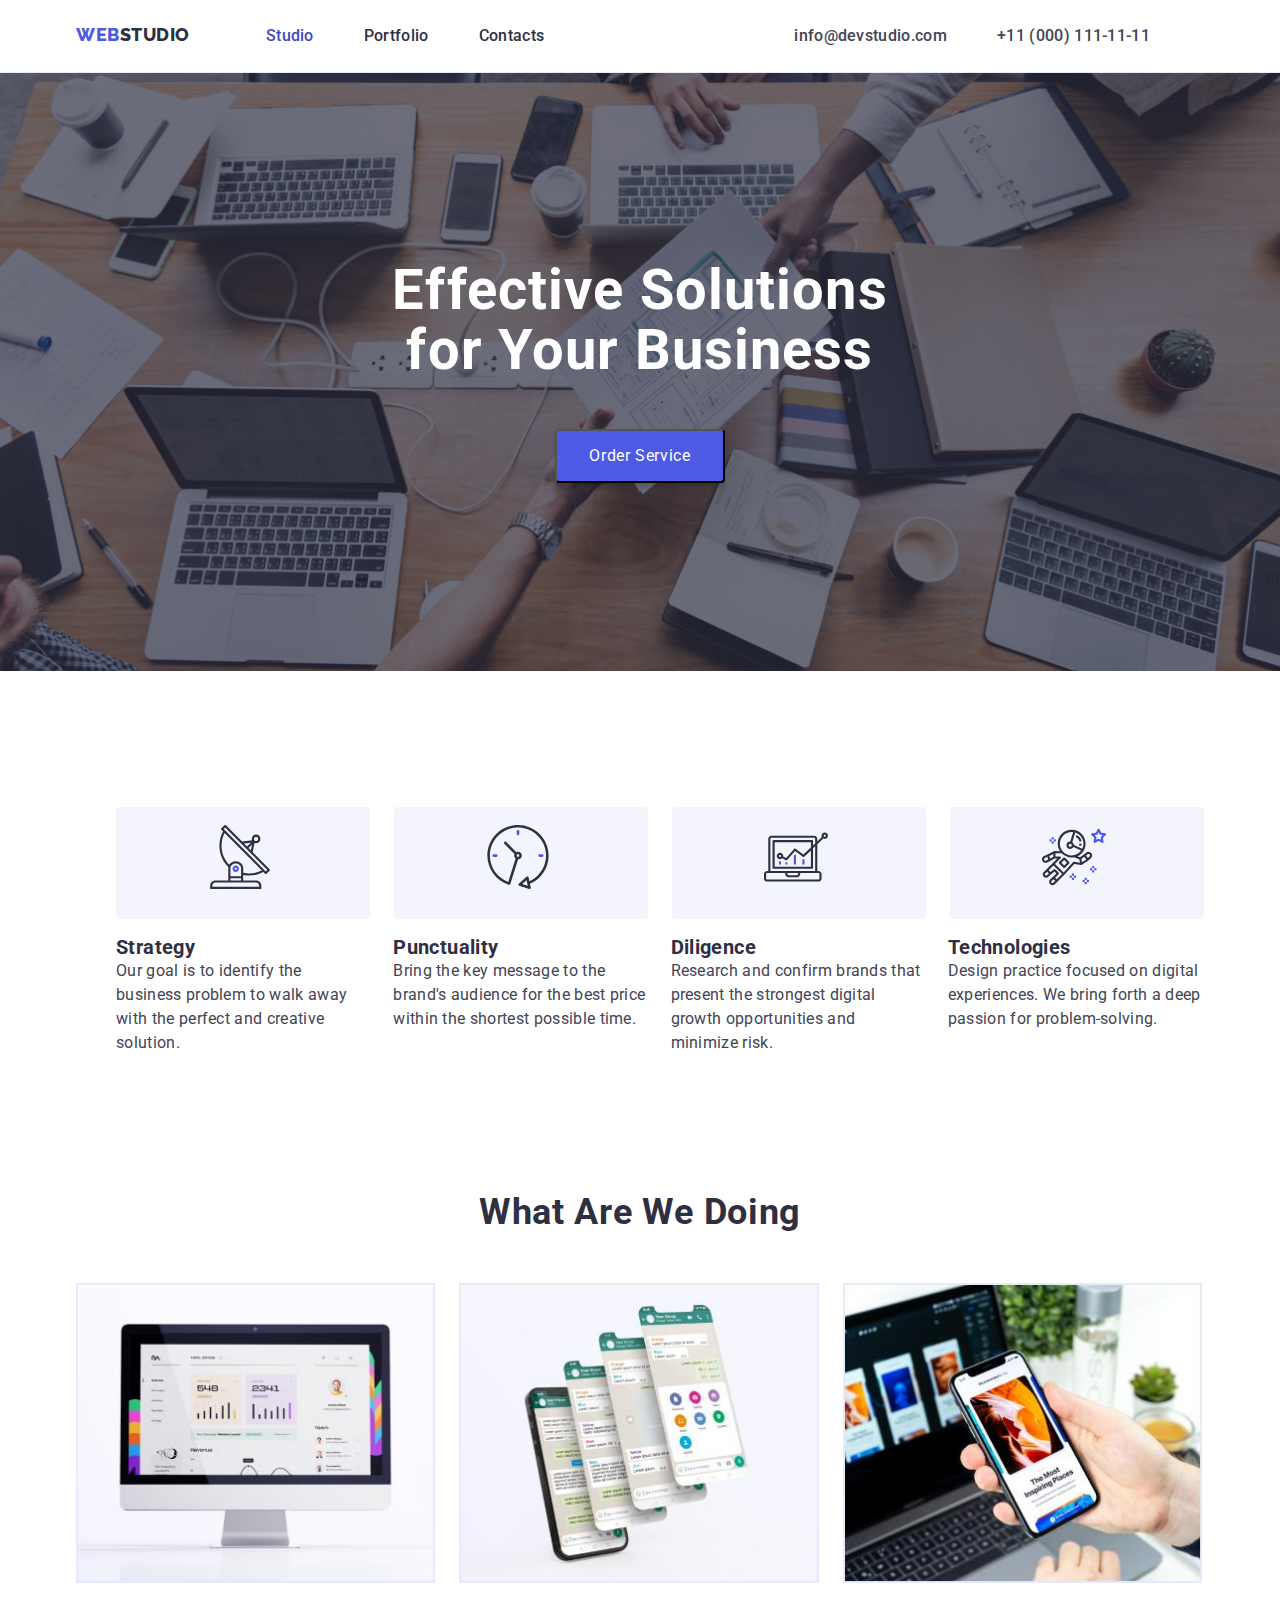
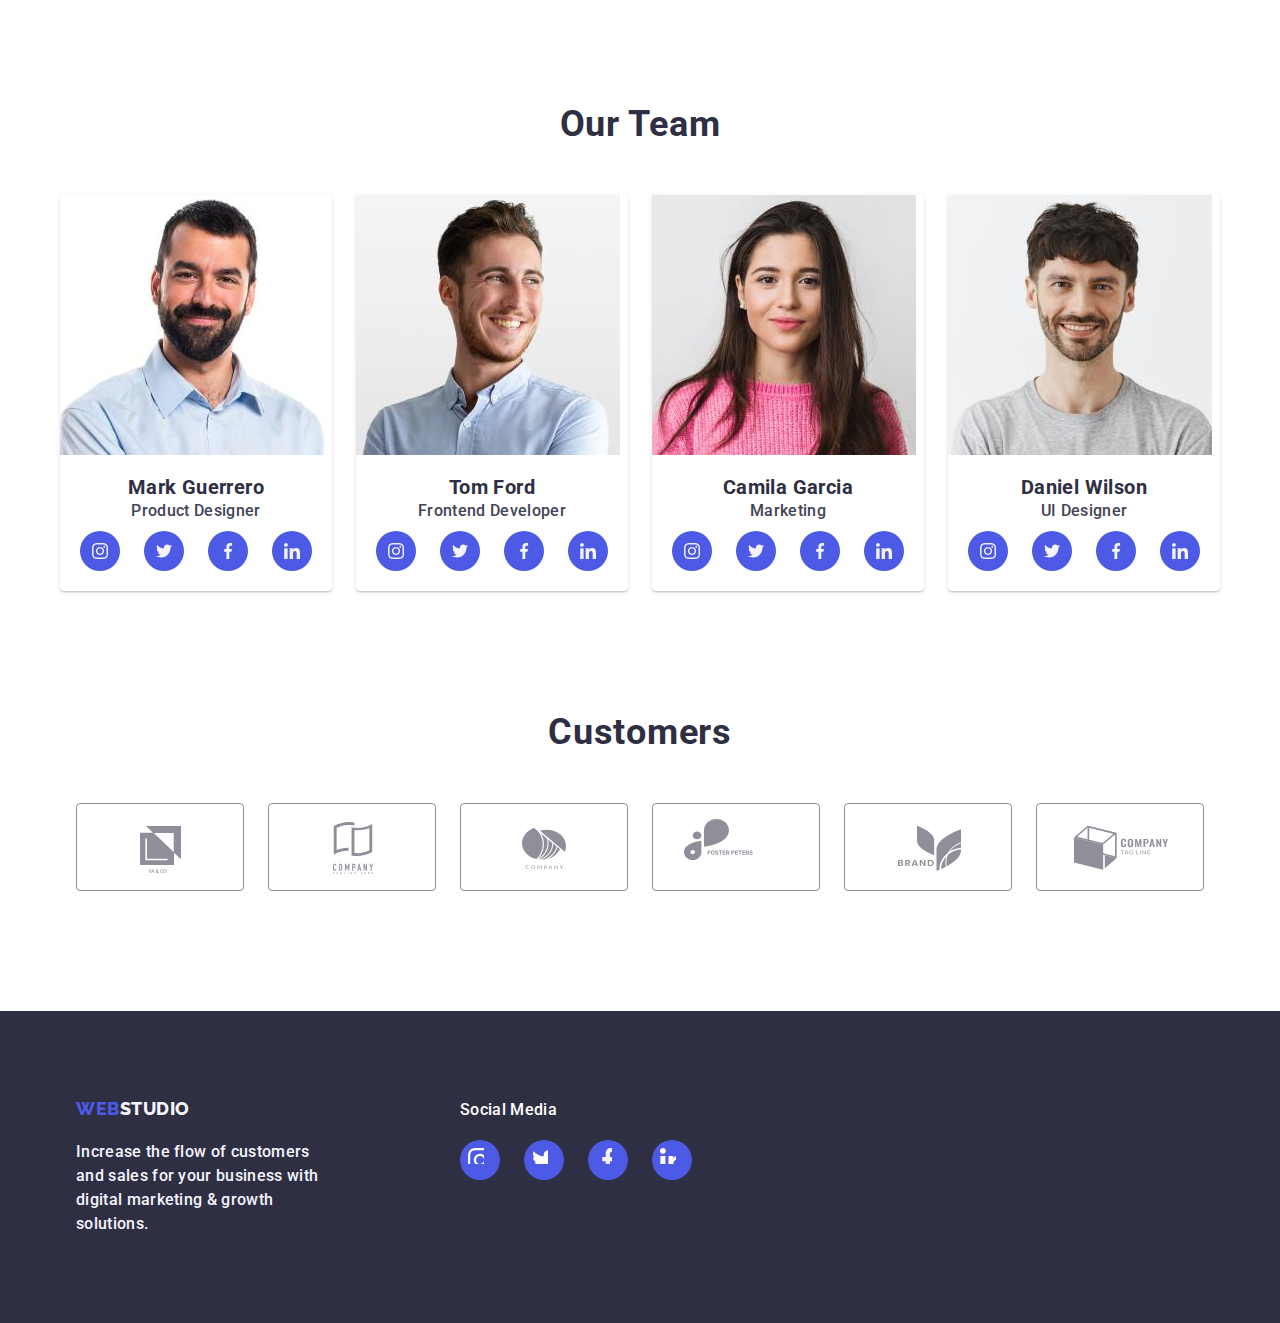
==== commit ae0e598e: "1st revision" ====
--- a/index.html
+++ b/index.html
@@ -20,7 +20,7 @@
           <a class="logo link" href="index.html"><span class="web">WEB</span><span class="studio">STUDIO</span></a>
           <!-- about -->
           <ul class="nav-menu list">
-            <li class="item"><a class="link nav-menu-link" href="index.html">Studio</a></li>
+            <li class="item"><a class="link nav-menu-link studio-link" href="index.html">Studio</a></li>
             <li class="item"><a class="link nav-menu-link" href="portfolio.html">Portfolio</a></li>
             <li class="item"><a class="link nav-menu-link" href="">Contacts</a></li>
           </ul>
@@ -134,10 +134,10 @@
                   <li class="key-social-icons-list list">
                     <a href="#" class="key-social-link">
                       <svg class="key-instagram" width="16px" height="16px">
-                        <use href="./images/icons.svg#instagram">
-                        </use>
-                      </svg>
-                    </a>
+                        <use a href="./images/icons.svg#instagram">
+                        </use>
+                      </svg>
+                      </a>
                   </li>
                   <li class="key-social-icons-list list">
                     <a href="#" class="key-social-link">
@@ -358,10 +358,11 @@
             <div class="end-icons">
               <p class="end-header">Social Media</p>
               <ul class="end-icons-ul list">
+                
                 <li class="end-icons-list list">
                   <a href="#" class="end-social-link">
                     <svg class="end-svg-icons" width="24px" height="24px">
-                      <use href="./images/icons.svg#instagram">
+                      <use href="./images/icons.svg#instagram2">
                       </use>
                     </svg>
                   </a>
@@ -369,7 +370,7 @@
                 <li class="end-icons-list list">
                   <a href="#" class="end-social-link" link>
                     <svg class="end-svg-icons" width="24px" height="24px">
-                      <use href="./images/icons.svg#twitter">
+                      <use href="./images/icons.svg#twitter2">
                       </use>
                     </svg>
                   </a>
@@ -377,7 +378,7 @@
                 <li class="end-icons-list list">
                   <a href="#" class="end-social-link">
                     <svg class="end-svg-icons" width="24px" height="24px" >
-                      <use href="./images/icons.svg#facebook">
+                      <use href="./images/icons.svg#facebook2">
                       </use>
                     </svg>
                   </a>
@@ -385,7 +386,7 @@
                 <li class="end-icons-list list">
                   <a href="#" class="end-social-link">
                     <svg class="end-svg-icons" width=24px height="24px">
-                      <use href="./images/icons.svg#linkedin">
+                      <use href="./images/icons.svg#linkedin2">
                       </use>
                     </svg>
                   </a>
--- a/CSS/style.css
+++ b/CSS/style.css
@@ -51,6 +51,9 @@
     padding-bottom: 24px;
 }
 
+.nav-menu-link {
+    color: var(--navyblue);
+}
 .nav-menu .item:not(:last-child), .contacts .item:not(:last-child){
     margin-right: 50px;
 }
@@ -65,6 +68,10 @@
 /* class for resetting basic properties in the positions */
 .link {
     text-decoration: none;
+}
+
+svg {
+    white-space: 0;
 }
 
 .logo {
@@ -99,13 +106,20 @@
     color: var(--slate);
 }
 
-.link:hover {
+.studio-link {
+    color:var(--ocean)
+}
+
+.portfolio-link {
     color: var(--ocean);
 }
-
-.nav-menu-link:active {
+.link:hover, .link:active {
     color: var(--ocean);
 }
+.link:focus {
+    color:var(--ocean);
+}
+
 h1,
 h2,
 h3,
@@ -118,27 +132,15 @@
 }
 
 .hero {
-    background-color: var(--grey, rgba(46, 47, 66, .70));
-    display: flex;
+    background-image: linear-gradient(rgba(46, 47, 66, 0.7), rgba(46, 47, 66, 0.7)), url(../images/herobackground.png);
+    background-repeat: no-repeat;
+    margin: 0 auto;
+    max-width: 1440px;  
     text-align: center;
-    justify-content: center;
     padding-top: 188px;
     padding-bottom: 188px;
-}
-
-.hero::before{
-    content:'';
-    position: absolute;
-    top: 72px;
-    height: 598px;
-    width:100%;
-    background-color: var(--grey, rgba(46, 47, 66, .70));
-    background-image: url(../images/herobackground.png);
-    opacity: .7;
+    background-position: center;
     background-size: cover;
-    background-position: center;
-    background-repeat: no-repeat;
-    z-index: -1;
 }
 
 .hero-title {
@@ -218,6 +220,12 @@
 
 .feature-list-par{
     color: var(--slate);
+    font-family: Roboto;
+    font-size: 16px;
+    font-weight: 400;
+    line-height: 1.5;
+    /* 150% */
+    letter-spacing: 0.32px;
 }
 
 .section-title {
@@ -280,32 +288,33 @@
 .key-social-icons-ul {
     margin-top: 8px;
     display: flex;
-    align-items: center;
-    justify-content:space-between;
-}
-
-.key-social-icons-list  {
+    column-gap: 24px;
+}
+
+.key-social-link {
+    display: flex;
+    align-items: center;
+    justify-content: center;
     background-color: var(--iris);
-    display: flex;
-    align-items: center;
-    justify-content: center;
     width: 40px;
     height: 40px;
     border-radius: 20px;
-}
-
-
-.key-social-icons-list:hover {
+
+}
+
+.key-social-link:hover {
     background-color: var(--ocean);
-}
-
-.key-social-icons-list:focus {
+
+}
+
+.key-social-link:focus {
     background-color: var(--ocean);
 }
 
-.key-social-icons-list:active {
-    background-color: var(--ocean);
-}
+.key-social-link:active {
+    background-color: var(--ocean); */
+}
+
 
 
 .customers {
@@ -315,11 +324,11 @@
     margin-left: 0;
     display: flex;
     align-items: center;
-    justify-content:center;
+    justify-content: center;
     column-gap: 24px;
 }
 
-.customer-icons-list {
+/* .customer-icons-list {
     flex-basis: calc((100% - 75px) / 3);
     border-radius: 4px;
     border: 1px solid var(--lightslate);
@@ -328,34 +337,35 @@
     justify-content: center;
     width: 168px;
     height: 88px;
-}
-
-.customer-icons-list:hover {
+} */
+
+.customer-icons-link {
+    display: flex;
+    align-items: center;
+    justify-content: center;
+    width: 168px;
+    height: 88px;
+    border-radius: 20px;
+    border-radius: 4px;
+    border: 1px solid var(--lightslate);
+    fill:var(--lightslate);
+}
+
+.customer-icons-link:hover {
     border: 1px solid var(--ocean);
     fill: var(--ocean);
 }
 
-.customer-icons-list:focus {
+.customer-icons-link:focus {
     border: 1px solid var(--ocean);
     fill: var(--ocean);
 }
 
-.customer-icons-list:active {
+.customer-icons-link:active {
     border: 1px solid var(--ocean);
     fill: var(--ocean);
 }
 
-.cus-svg {
-    fill: var(--lightslate);
-}
-
-.cus-svg:hover {
-    fill:var(--ocean);
-}
-
-.cus-svg:active {
-    fill: var(--ocean);
-}
 .cus-no-pad {
     padding-bottom: 0;
 }
@@ -412,33 +422,34 @@
     margin-bottom: 18px;
 }
 .end-icons-ul {
-    display: flex;
-    align-items: center;
-    column-gap: 16px;
-
-}
-
-.end-icons-list {
+    margin-top: 8px;
+    display: flex;
+    column-gap: 24px;
+}
+
+.end-social-link {
+    display: flex;
+    align-items: center;
+    justify-content: center;
     background-color: var(--iris);
-    display: flex;
-    align-items: center;
-    justify-content: center;
     width: 40px;
     height: 40px;
     border-radius: 20px;
-}
-
-.end-icons-list:hover {
+
+}
+
+.end-social-link:hover {
     background-color: var(--green);
-    
-}
-
-.end-icons-list:focus {
+
+}
+
+.end-social-link:focus {
     background-color: var(--green);
 }
 
-.end-icons-list:focus {
+.end-social-link:active {
     background-color: var(--green);
+    */
 }
 
 /* portfolio html */
